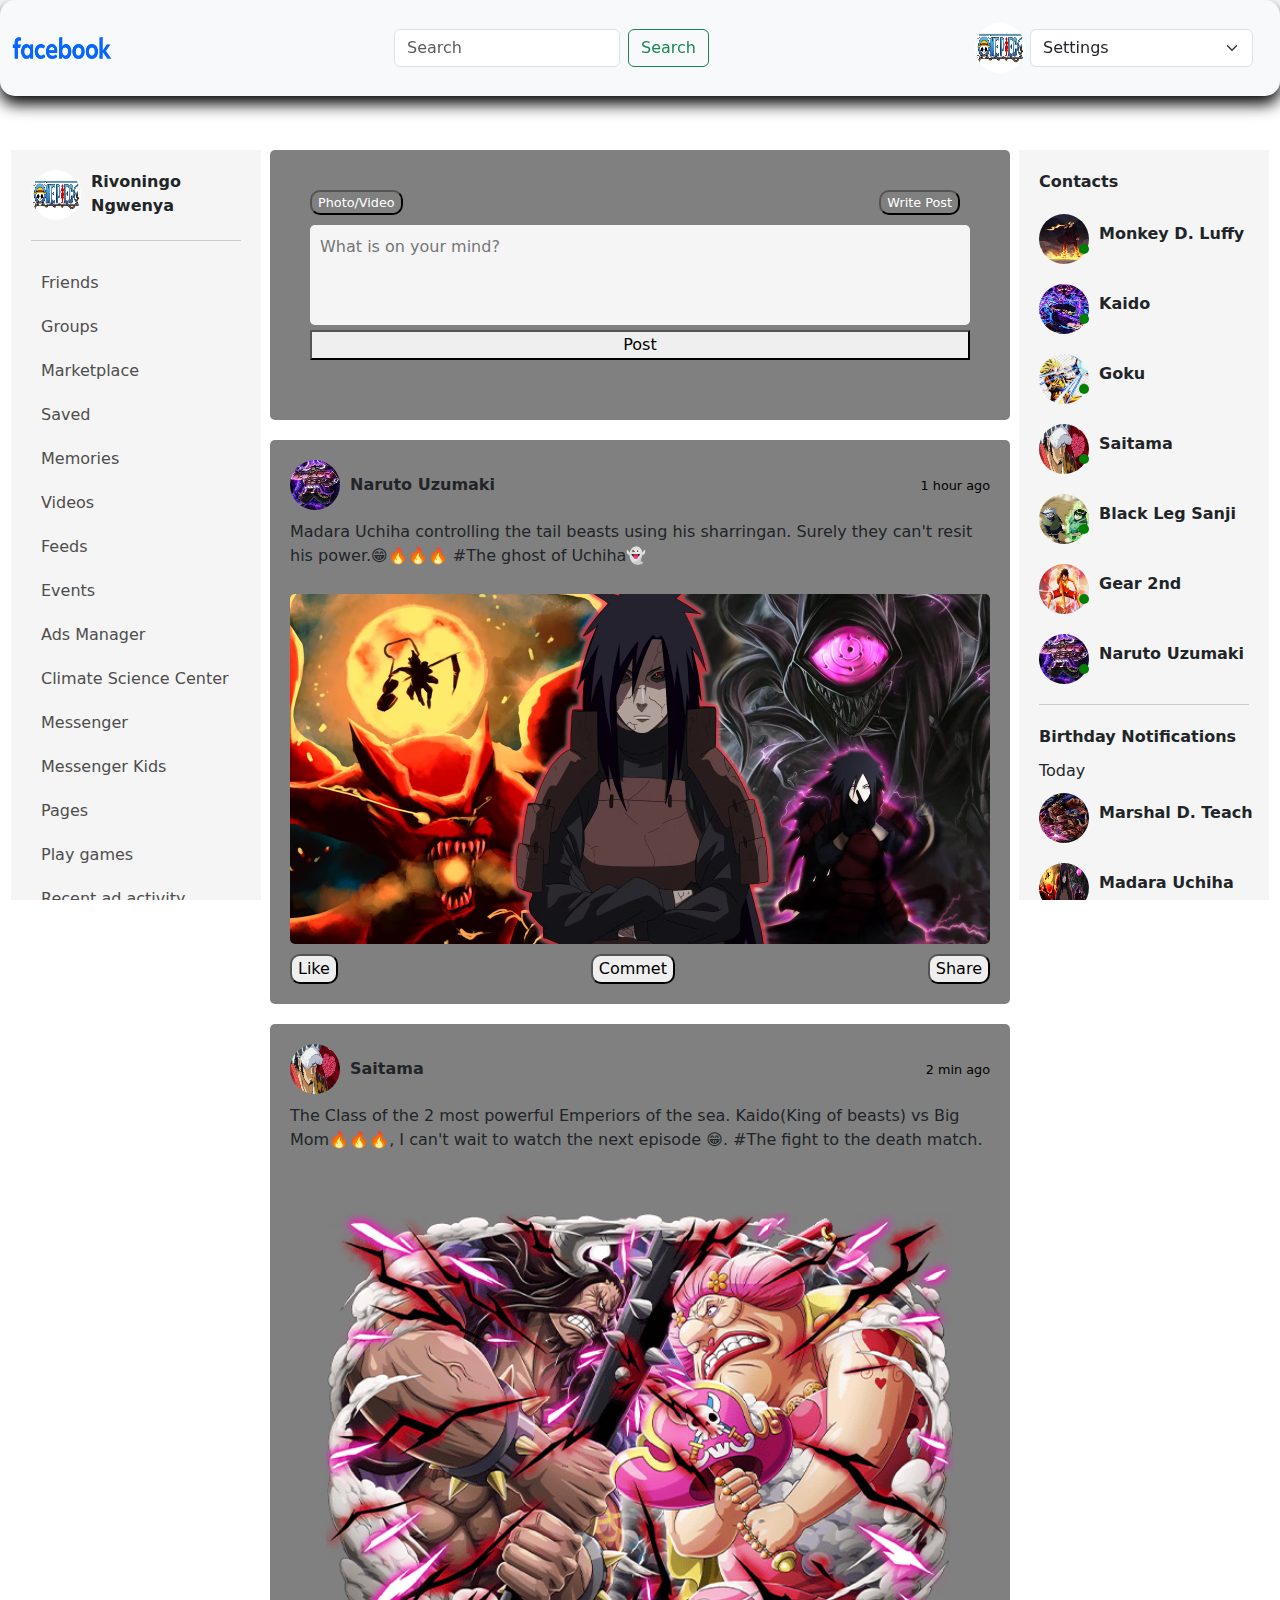
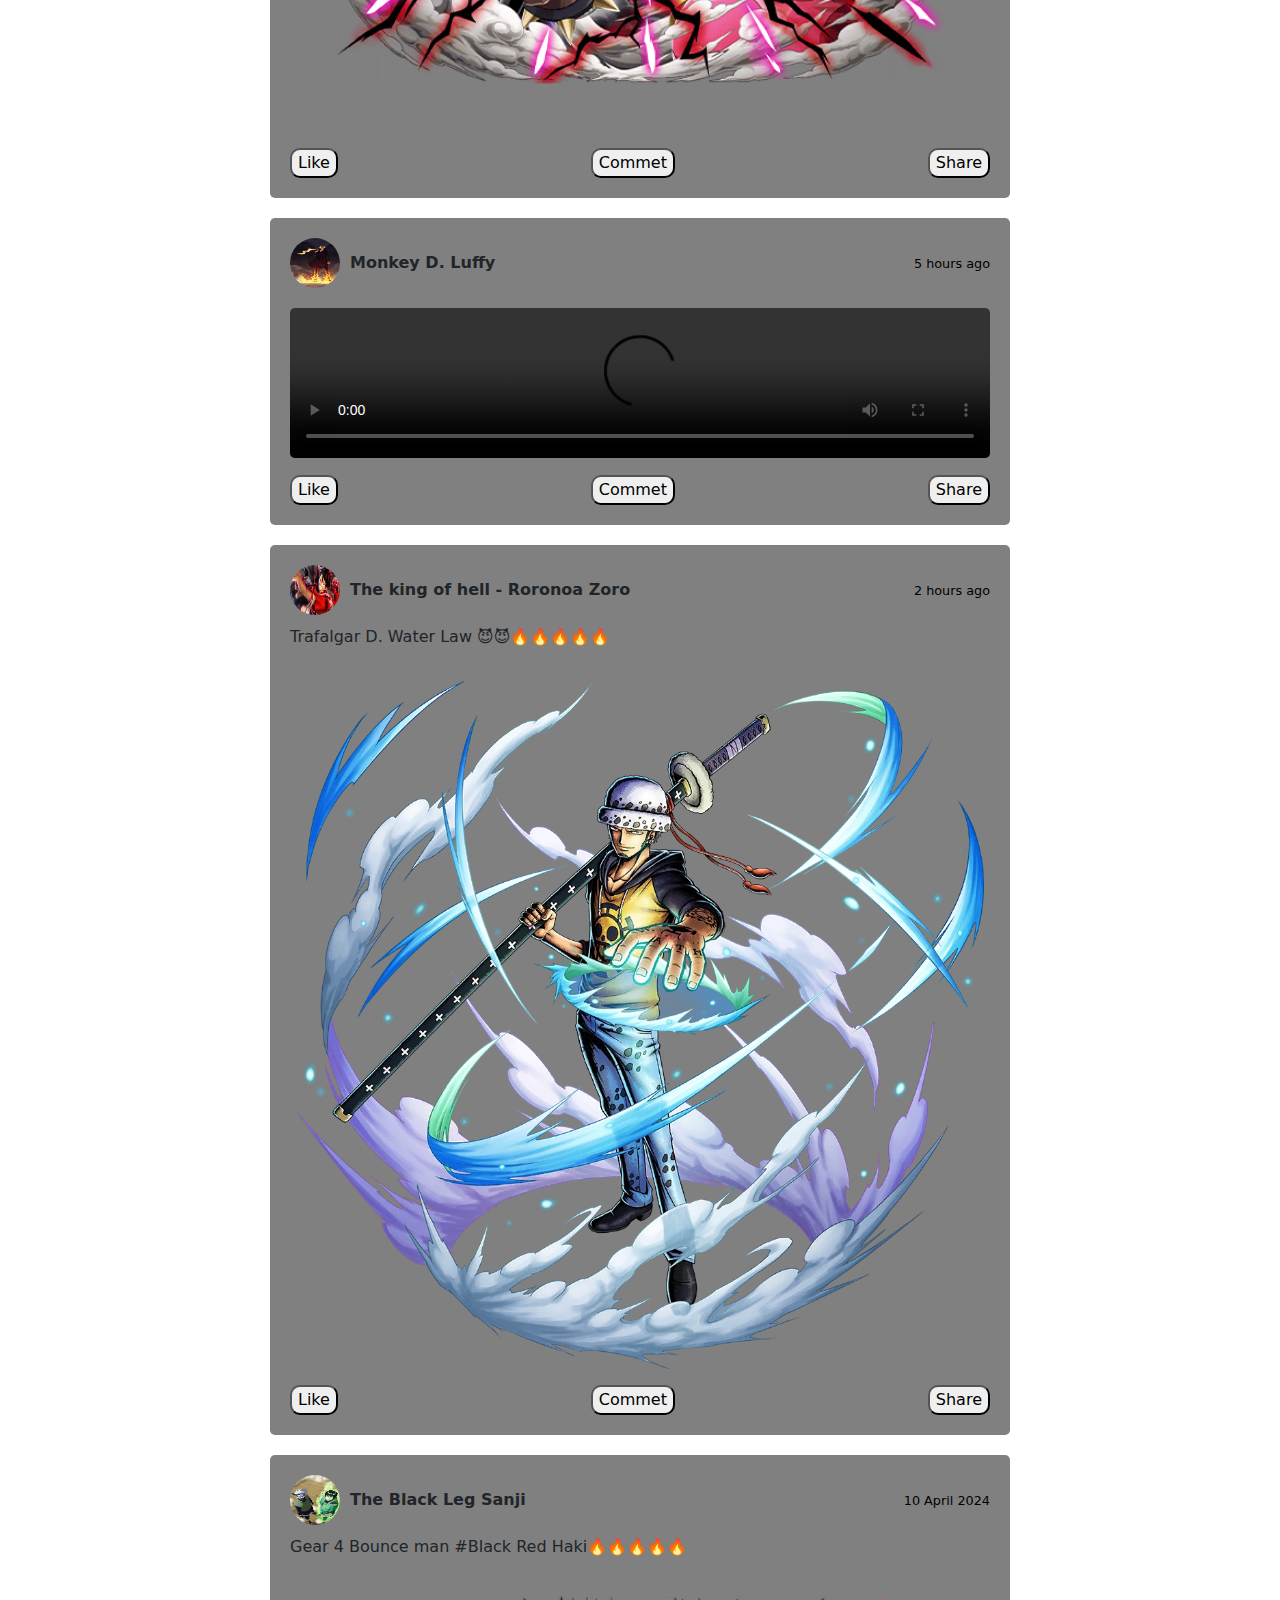
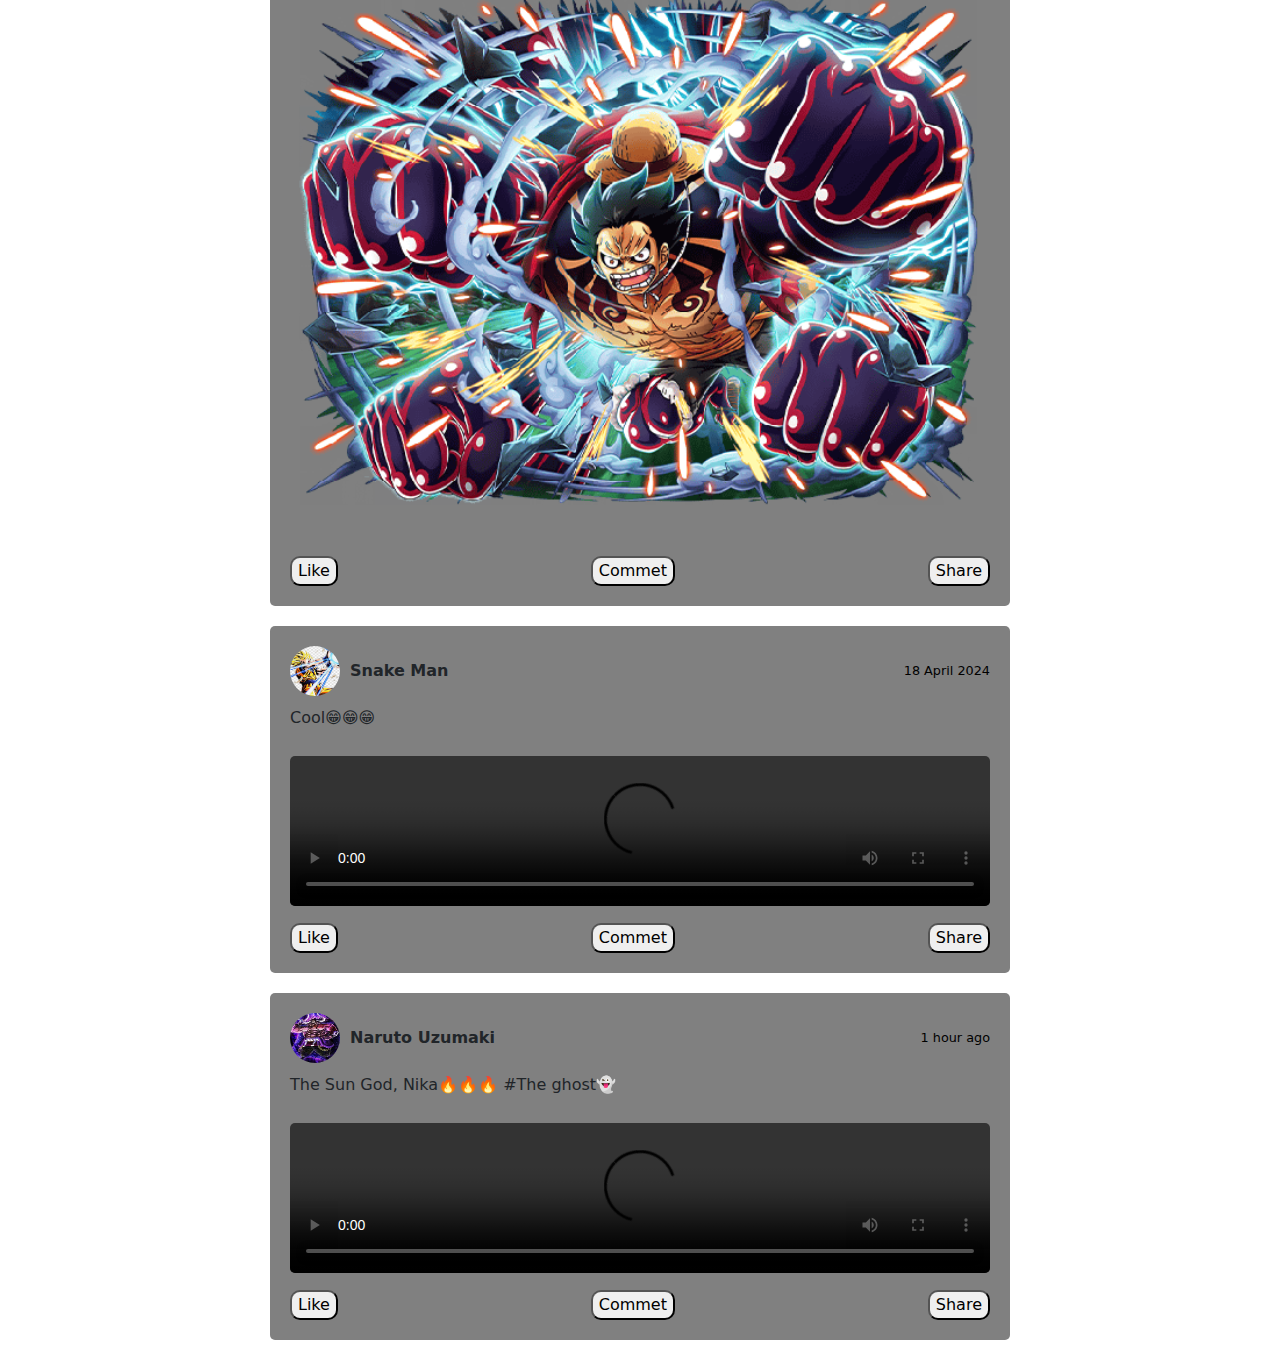
==== index.html @ b3491f59 "facebook layout" ====
<!DOCTYPE html>
<html lang="en">

<head>
    <meta charset="UTF-8">
    <meta name="viewport" content="width=device-width, initial-scale=1.0">
    <link rel="stylesheet" href="https://cdnjs.cloudflare.com/ajax/libs/font-awesome/6.5.2/css/all.min.css"
        integrity="sha512-SnH5WK+bZxgPHs44uWIX+LLJAJ9/2PkPKZ5QiAj6Ta86w+fsb2TkcmfRyVX3pBnMFcV7oQPJkl9QevSCWr3W6A=="
        crossorigin="anonymous" referrerpolicy="no-referrer" />
    <link rel="stylesheet" href="https://cdn.jsdelivr.net/npm/bootstrap@5.3.3/dist/css/bootstrap.min.css"
        integrity="sha384-QWTKZyjpPEjISv5WaRU9OFeRpok6YctnYmDr5pNlyT2bRjXh0JMhjY6hW+ALEwIH" crossorigin="anonymous">
    <link rel="stylesheet" href="style.css">
    <title>Facebook Page</title>

</head>

<body>
    <!-- Nav Bar -->

    <header>
        <nav class="navbar navbar-expand-lg navbar-light bg-light fixed-top">
            <div class="container-fluid">
                <a class="navbar-brand" href="#">
                    <img src="Facebook-Logo.png" alt="Facebook Logo" width="100" height="70">
                </a>
                <button class="navbar-toggler" type="button" data-bs-toggle="collapse"
                    data-bs-target="#navbarSupportedContent" aria-controls="navbarSupportedContent"
                    aria-expanded="false" aria-label="Toggle navigation">
                    <span class="navbar-toggler-icon"></span>
                </button>
                <div class="collapse navbar-collapse" id="navbarSupportedContent">

                    <!-- Search Bar -->

                    <div class="mx-auto order-0">
                        <form class="d-flex">
                            <input class="form-control me-2" type="search" placeholder="Search" aria-label="Search">
                            <button class="btn btn-outline-success" type="submit">Search</button>
                        </form>
                    </div>

                    <!-- Profile -->

                    <div class="order-lg-2 ms-lg-8 me-lg-9">
                        <img src="0.png" alt="Profile Picture" class="rounded-circle" width="50" height="50">
                        <div class="nav-dropdown">
                            <select id="dropdown" class="form-select">
                                <option value="">Settings</option>
                                <option value="option1">Orders and Payments</option>
                                <option value="option2">Dark mode</option>
                                <option value="option3">Languages</option>
                                <option value="option4">Data saver mode</option>
                                <option value="option5">Clear space</option>
                            </select>
                        </div>
                    </div>
                </div>
            </div>
        </nav>
    </header>

    <!-- -------------------------------------------------------------------------------------------------------- -->


    <main>
        <div class="container-fluid max-2">
            <div class="row">
                <div class="lsidebar col-sm-3">
                    <div class="sidebar col-md-3">
                        <div class="sidebar-profile">
                            <img src="0.png" alt="Profile" class="img-fluid">
                            <div class="sidebar-profile-name">Rivoningo Ngwenya</div>
                        </div>

                        <!-- Divider line -->

                        <div class="sidebar-divider"></div>

                        <!-- Side bar menu -->

                        <div class="sidebar-menu">
                            <a href="#" class="d-block">
                                <i class="fa-solid fa-user-group"></i>
                                Friends
                            </a>
                            <a href="#"><i class="fa-solid fa-people-group"></i>
                                Groups
                            </a>
                            <a href="#">
                                <i class="fa-solid fa-shop"></i>
                                Marketplace
                            </a>
                            <a href="#">
                                <i class="fa-solid fa-bookmark"></i>
                                Saved
                            </a>
                            <a href="#">
                                <i class="fa-solid fa-clock"></i>
                                Memories
                            </a>
                            <a href="#">
                                <i class="fa-brands fa-youtube"></i>
                                Videos
                            </a>
                            <a href="#">

                                <i class="fa-solid fa-clock"></i>
                                Feeds</a>

                            <a href="#">
                                <i class="fa-solid fa-calendar-days"></i>
                                Events
                            </a>
                            <a href="#">
                                <i class="fa-brands fa-adversal"></i>
                                Ads Manager
                            </a>
                            <a href="#">
                                <i class="fa-solid fa-seedling"></i>
                                Climate Science Center
                            </a>
                            <a href="#">
                                <i class="fa-brands fa-facebook-messenger"></i>
                                Messenger
                            </a>
                            <a href="#">
                                <i class="fa-brands fa-signal-messenger"></i>
                                Messenger Kids
                            </a>
                            <a href="#">
                                <i class="fa-solid fa-flag"></i>
                                Pages
                            </a>
                            <a href="#">
                                <i class="fa-solid fa-gamepad"></i>
                                Play games
                            </a>
                            <a href="#">
                                <i class="fa-solid fa-image"></i>
                                Recent ad activity
                            </a>
                            <a href="#">
                                <i class="fa-solid fa-heart"></i>
                                Fundraisers
                            </a>
                            <a href="#">
                                <i class="fa-solid fa-credit-card"></i>
                                Orders and payments
                            </a>
                        </div>

                        <!-- Divider Line -->

                        <div class="sidebar-divider"></div>

                        <div class="sidebar-menu"> Your Shortcut 
                            <a href="#" class="d-block">
                                <i class="fa-solid fa-dragon"></i>
                                Class of Titans
                            </a>

                            <a href="#" class="d-block">
                                <i class="fa-solid fa-headset"></i>
                                Music
                            </a>

                            <a href="#" class="d-block">
                                <i class="fa-solid fa-ghost"></i>
                                Pacman
                            </a>

                        </div>

                         <!-- Divider Line -->

                         <div class="sidebar-divider"></div>

                        <!-- Footer -->

                        <footer class="footer">
                            <a href="#">About.</a>
                            <a href="#">Privacy.</a>
                            <a href="#">Terms.</a>
                            <a href="#">Advertising.</a>
                            <a href="#">Ad Choice.</a>
                            <a href="#">Cookies.</a>
                            <a href="#">More.</a>
                            <a href="#">Anime © 2024</a>
                        </footer>
                    </div>
                </div>


                <!-- Right Side Bar -->

                <!-- Online Friends -->

                <div class="rsidebar col-sm-3">
                    <div class="right-sidebar col-md-3">
                        <div class="right-sidebar-title">Contacts</div>

                        <div class="right-sidebar-friend">
                            <img src="4.png" alt="Friend 1">
                            <div class="right-sidebar-friend-status online"></div>
                            <div class="right-sidebar-friend-name">Monkey D. Luffy</div>
                        </div>

                        <div class="right-sidebar-friend">
                            <img src="3.png" alt="Friend 2">
                            <div class="right-sidebar-friend-status online"></div>
                            <div class="right-sidebar-friend-name">Kaido</div>

                        </div>

                        <div class="right-sidebar-friend">
                            <img src="13.png" alt="Friend 3">
                            <div class="right-sidebar-friend-status online"></div>
                            <div class="right-sidebar-friend-name">Goku</div>
                        </div>

                        <div class="right-sidebar-friend">
                            <img src="7.png" alt="Friend 4">
                            <div class="right-sidebar-friend-status online"></div>
                            <div class="right-sidebar-friend-name">Saitama</div>
                        </div>

                        <div class="right-sidebar-friend">
                            <img src="9.png" alt="Friend 5">
                            <div class="right-sidebar-friend-status online"></div>
                            <div class="right-sidebar-friend-name">Black Leg Sanji</div>
                        </div>

                        <div class="right-sidebar-friend">
                            <img src="1.png" alt="Friend 6">
                            <div class="right-sidebar-friend-status online"></div>
                            <div class="right-sidebar-friend-name">Gear 2nd</div>
                        </div>

                        <div class="right-sidebar-friend">
                            <img src="2.png" alt="Friend 7">
                            <div class="right-sidebar-friend-status online"></div>
                            <div class="right-sidebar-friend-name">Naruto Uzumaki</div>
                        </div>
                        <!-- --------------------------------------------------------------------------------------------------- -->

                        <div class="right-sidebar-divider"></div>
                        <div class="right-sidebar-title">Birthday Notifications</div>
                        <div class="right-sidebar-content">

                            <!-- Birthday Notifications Content -->

                            <div class="right-sidebar-birhday-date">Today

                                <div class="right-sidebar-birthday">
                                    <div class="right-sidebar-birthday-name">Marshal D. Teach</div>
                                    <img src="5.png" alt="Friend 1">
                                </div>

                                <div class="right-sidebar-birthday">
                                    <div class="right-sidebar-birthday-name">Madara Uchiha</div>
                                    <img src="10.png" alt="Friend 2">
                                </div>

                                <div class="right-sidebar-birthday">
                                    <div class="right-sidebar-birthday-name">Nami</div>
                                    <img src="8.png" alt="Friend 3">
                                </div>

                            </div>
                            <div class="right-sidebar-divider"></div>
                            <!-- Tomorrow Birthday -->

                            <div class="right-sidebar-birthday-date">Tomorrow

                                <div class="right-sidebar-birthday">
                                    <div class="right-sidebar-birthday-tomorrow">Black Leg Sanji</div>
                                    <img src="9.png" alt="Friend 1">
                                </div>

                                <div class="right-sidebar-birthday">
                                    <div class="right-sidebar-birthday-tomorrow">Kaido</div>
                                    <img src="3.png" alt="Friend 2">
                                </div>
                            </div>

                            <!-- Day after -->
                            <div class="right-sidebar-divider"></div>
                            <div class="right-sidebar-birthday-date"> 25 April 2024

                                <div class="right-sidebar-birthday">
                                    <div class="right-sidebar-birthday-tomorrow">Saitama</div>
                                    <img src="7.png" alt="Friend 1">
                                </div>

                                <div class="right-sidebar-birthday">
                                    <div class="right-sidebar-birthday-tomorrow">Rock Lee</div>
                                    <img src="6.png" alt="Friend 1">
                                </div>

                                <div class="right-sidebar-birthday">
                                    <div class="right-sidebar-birthday-tomorrow">Monkey D. Luffy</div>
                                    <img src="4.png" alt="Friend 1">
                                </div>
                            </div>
                        </div>
                    </div>
                </div>



                <!-- Main Content -->

                <div class="main-content">
                    <!-- Post creation box -->

                    <div class="post-creation-box">
                        <!-- Post creation box content -->
                        <div class="post-creation-box">
                            <div class="post-creation-options">
                                <button class="post-option">Photo/Video</button>
                                <button class="post-option">Write Post</button>
                            </div>
                            <textarea class="post-textarea" placeholder="What is on your mind?"></textarea>
                            <button class="post-submit">Post</button>
                        </div>
                    </div>

                    <!-- Posts content -->

                    <div class="feed">
                        <div class="post">
                            <div class="post-header">
                                <img class="post-profile-image" src="2.png" alt="Profile">
                                <div class="post-user-name">Naruto Uzumaki</div>
                                <div class="post-time">1 hour ago</div>
                            </div>
                            <div class="post-content">
                                <p>Madara Uchiha controlling the tail beasts using his sharringan. Surely they can't
                                    resit his power.😁🔥🔥🔥
                                    #The ghost of Uchiha👻</p>
                                <img class="post-image" src="10.png" alt="Post Image">
                            </div>
                            <fieldset>
                                <div class="post-options">

                                    <button class="post-like">Like</button>
                                    <button class="post-comment">Commet</button>
                                    <button class="post-share">Share</button>
                                </div>
                            </fieldset>
                        </div>

                        <!-- Add more posts -->

                        <div class="post">
                            <div class="post-header">
                                <img class="post-profile-image" src="7.png" alt="Profile">
                                <div class="post-user-name">Saitama</div>
                                <div class="post-time">2 min ago</div>
                            </div>
                            <div class="post-content">
                                <p>The Class of the 2 most powerful Emperiors of the sea. Kaido(King of beasts) vs
                                    Big Mom🔥🔥🔥,
                                    I can't wait to watch the next episode 😁. #The fight to the death match.</p>
                                <img class="post-image" src="8.png" alt="Post Image">
                            </div>
                            <fieldset>
                                <div class="post-options">
                                    <button class="post-like">Like</button>
                                    <button class="post-comment">Commet</button>
                                    <button class="post-share">Share</button>
                                </div>
                            </fieldset>
                        </div>

                        <!-- Add more posts -->

                        <div class="post">
                            <div class="post-header">
                                <img class="post-profile-image" src="4.png" alt="Profile">
                                <div class="post-user-name">Monkey D. Luffy</div>
                                <div class="post-time">5 hours ago</div>
                            </div>
                            <div class="post-content">
                                <video class="post-image" controls>
                                    <source src="Zoro Defeats King _ One Piece.mp4" type="video/mp4">
                                </video>
                            </div>
                            <fieldset>
                                <div class="post-options">
                                    <button class="post-like">Like</button>
                                    <button class="post-comment">Commet</button>
                                    <button class="post-share">Share</button>
                                </div>
                            </fieldset>
                        </div>

                        <!-- Add more posts -->

                        <div class="post">
                            <div class="post-header">
                                <img class="post-profile-image" src="11.png" alt="Profile">
                                <div class="post-user-name">The king of hell - Roronoa Zoro</div>
                                <div class="post-time">2 hours ago</div>
                            </div>
                            <div class="post-content">
                                <p>Trafalgar D. Water Law 😈😈🔥🔥🔥🔥🔥</p>
                                <img class="post-image" src="6.png" alt="Post Image">
                            </div>
                            <fieldset>
                                <div class="post-options">
                                    <button class="post-like">Like</button>
                                    <button class="post-comment">Commet</button>
                                    <button class="post-share">Share</button>
                                </div>
                            </fieldset>
                        </div>

                        <!-- Add more posts -->

                        <div class="post">
                            <div class="post-header">
                                <img class="post-profile-image" src="9.png" alt="Profile">
                                <div class="post-user-name">The Black Leg Sanji</div>
                                <div class="post-time">10 April 2024</div>
                            </div>
                            <div class="post-content">
                                <p> Gear 4 Bounce man #Black Red Haki🔥🔥🔥🔥🔥</p>
                                <img class="post-image" src="12.png" alt="Post Image">
                            </div>
                            <fieldset>
                                <div class="post-options">
                                    <button class="post-like">Like</button>
                                    <button class="post-comment">Commet</button>
                                    <button class="post-share">Share</button>
                                </div>
                            </fieldset>
                        </div>

                        <!-- Add more posts -->

                        <div class="post">
                            <div class="post-header">
                                <img class="post-profile-image" src="13.png" alt="Profile">
                                <div class="post-user-name">Snake Man</div>
                                <div class="post-time">18 April 2024</div>
                            </div>
                            <div class="post-content">
                                <p>Cool😁😁😁</p>
                                <video class="post-image" controls>
                                    <source src="Snake-Man Luffy vs Kaido _ One Piece.mp4" type="video/mp4">
                                </video>
                            </div>
                            <fieldset>
                                <div class="post-options">
                                    <button class="post-like">Like</button>
                                    <button class="post-comment">Commet</button>
                                    <button class="post-share">Share</button>
                                </div>
                            </fieldset>
                        </div>

                        <!-- Add more posts -->

                        <div class="post">
                            <div class="post-header">
                                <img class="post-profile-image" src="2.png" alt="Profile">
                                <div class="post-user-name">Naruto Uzumaki</div>
                                <div class="post-time">1 hour ago</div>
                            </div>
                            <div class="post-content">
                                <p>The Sun God, Nika🔥🔥🔥
                                    #The ghost👻</p>
                                <video class="post-image" controls>
                                    <source src="Luffy Gear 5 Defeats Awakened Lucci Again (English Sub).mp4"
                                        type="video/mp4">
                                </video>
                            </div>
                            <fieldset>
                                <div class="post-options">

                                    <button class="post-like">Like</button>
                                    <button class="post-comment">Commet</button>
                                    <button class="post-share">Share</button>
                                </div>
                            </fieldset>
                        </div>
                    </div>
                </div>

            </div>
        </div>
        </div>
    </main>



</body>

</html>
---- style.css ----
/* Top Nav bar */

nav 
{
    box-shadow: 0px 8px 16px 0px rgba(0, 0, 0, 5);
    border-radius: 15px;
}

.nav-dropdown 
{
    position: relative;
    display: inline-block;
    margin-right: 15px;
}

/* End of top nav bar */

/* ------------------------------------------------- */

/* Left sidebar */

.sidebar
{
    overflow-y: auto;
    width: 250px;
    background-color: whitesmoke;
    position: fixed;
    top: 150px;
    left: 11px;
    height: calc(100vh - 150px);
    padding: 20px;

}

.sidebar-profile 
{
    display: flex;
}

.sidebar-profile img, .sidebar-profile-name 
{
    width: 50px;
    height: 50px;
    border-radius: 50%;
    margin-right: 10px;
    font-weight: bold;
}

.sidebar-divider 
{
    border-bottom: 1px solid #ccc;
    margin: 20px 0;
}

.sidebar-menu a
{
    display: block;
    padding: 10px;
    color: #4e4d4d;
    text-decoration: none;
    cursor: pointer;
}

.sidebar-menu a:hover 
{
    background-color: #f1f1f1;
}

/* End of left sidebar */

/* -------------------------------------------- */

/* Right side bar */


.right-sidebar 
{
    overflow-y: auto;
    width: 250px;
    background-color: whitesmoke;
    position: fixed;
    top: 150px;
    right: 11px;
    height: calc(100vh - 150px);
    padding: 20px;
}

.right-sidebar-title 
{
    font-weight: bold;
    margin-bottom: 10px;
}

.right-sidebar-friend 
{
    display: flex;
    align-items: center;
    margin-bottom: 10px;
}

.right-sidebar-friend img
{
    width: 50px;
    height: 50px;
    border-radius: 50%;
    margin-right: 10px;
    margin-top: 10px;
    position: relative;
    cursor: pointer;
}

.right-sidebar-friend-name 
{
    font-weight: bold;  
    cursor: pointer;  
}

 .right-sidebar-friend-status 
{
    width: 10px;
    height: 10px;
    border-radius: 50%;
    background-color: green;
    position: absolute;
    margin-top: 30px;
    margin-left: 40px;
} 

.right-sidebar-divider 
{
    border-bottom: 1px solid #ccc;
    margin: 20px 0;
}

.right-sidebar-birthday 
{
    cursor: pointer;
    display: flex;
    align-items: center;
    margin-bottom: 10px;
}

.right-sidebar-birthday-name
{
    position: absolute;
    margin-left: 60px;
    font-weight: bold;
}

.right-sidebar-birthday img 
{
    margin-top: 10px;
    width: 50px;
    height: 50px;
    border-radius: 50%;
}

.right-sidebar-birthday-tomorrow
{
    font-weight: bold;
    position: absolute;
    margin-left: 60px;
}

.right-sidebar-birthday-after
{
    font-weight: bold;
    position: absolute;
    margin-left: 60px;
}

/* End of right side bar */

/* ------------------------------------------------ */

/* Main Content */

.main-content 
{
    display: flex;
    flex-direction: column;
    width: 100%;
    padding-top: 150px;
    padding-left: 270px;
    padding-right: 270px;
}

.post-creation-box 
{
    display: flex;
    flex-direction: column;
    background-color: gray;
    padding: 20px;
    border-radius: 5px;
    margin-bottom: 20px;
}

.post-creation-options 
{
    display: flex;
    justify-content: space-between;
    margin-bottom: 10px;
}

.post-textarea {
    border: none;
    background-color: #f5f5f5;
    padding: 10px;
    border-radius: 5px;
    resize: none;
    height: 100px;
}

.post-submit
{
    margin-top: 5px;
    cursor: pointer;
}

.post {
    display: flex;
    flex-direction: column;
    background-color: gray;
    padding: 20px;
    border-radius: 5px;
    margin-bottom: 20px;
}


.post-header {
    display: flex;
    align-items: center;
    margin-bottom: 10px;
}

.post-profile-image {
    width: 50px;
    height: 50px;
    border-radius: 50%;
    margin-right: 10px;
    cursor: pointer;
}

.post-user-name 
{
    font-weight: bold;
    margin-right: auto;
    cursor: pointer;
}

.post-user-name:hover
{
    text-decoration: underline;
}

.post-time {
    font-size: 0.8em;
    color: black;
}

.post-content {
    margin-bottom: 10px;
}

.post-image {
    width: 100%;
    border-radius: 5px;
    margin-top: 10px;
}

.post-options {
    display: flex;
    justify-content: space-between;
}

.post-option 
{
    background-color: transparent;
    border-radius: 10px;
    color: white;
    cursor: pointer;
    font-size: 0.8em;
    margin-right: 10px;
   
}

.post-option:hover {
    text-decoration: underline;
}

.post-like, .post-comment, .post-share
{
    cursor: pointer;
    border-radius: 10px;
}

fieldset
{
    border-radius: 10px;
}

.sidebar-icon button
{
    margin-top: 20px;
}

@media (max-width:763px) 
{
    .lsidebar, .rsidebar
    {
        display: none;
    }
    .nav-search input {
        width: 100%; 
    }
    
}

/* Different divices */
/* Styles for extra small screens */
@media (max-width: 575.98px) {
    .nav-search input {
        width: 100%; 
    }
    
    .sidebar, .right-sidebar {
        width: 100%; 
        left: 0;
        right: 0;
    }

    .main-content {
        padding-left: 10px;
        padding-right: 10px;
    }
}

@media (min-width: 991px) 
{
    #left{display: none;}
}

@media (min-width: 768px) 
{ 
    .navbar-expand-lg .order-lg-2 
    { 
        flex-grow: 100%; 
    } 
}
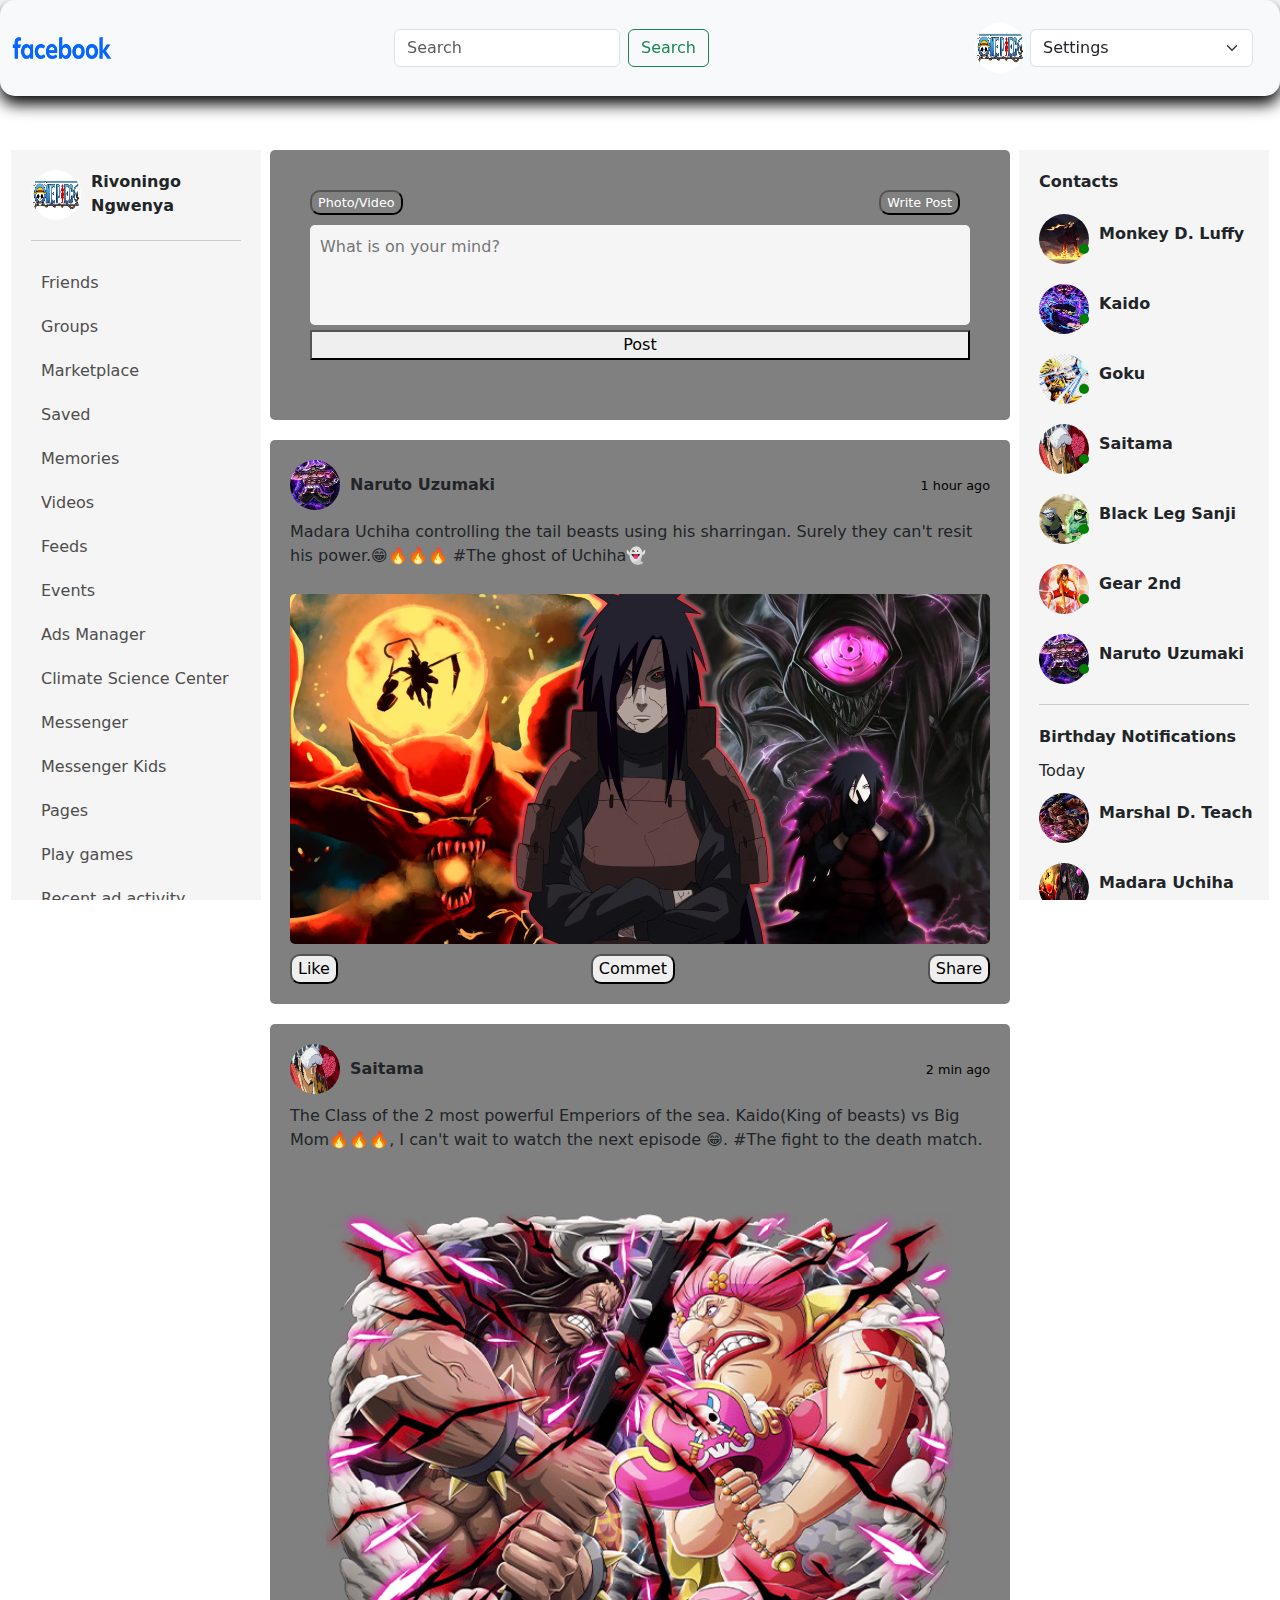
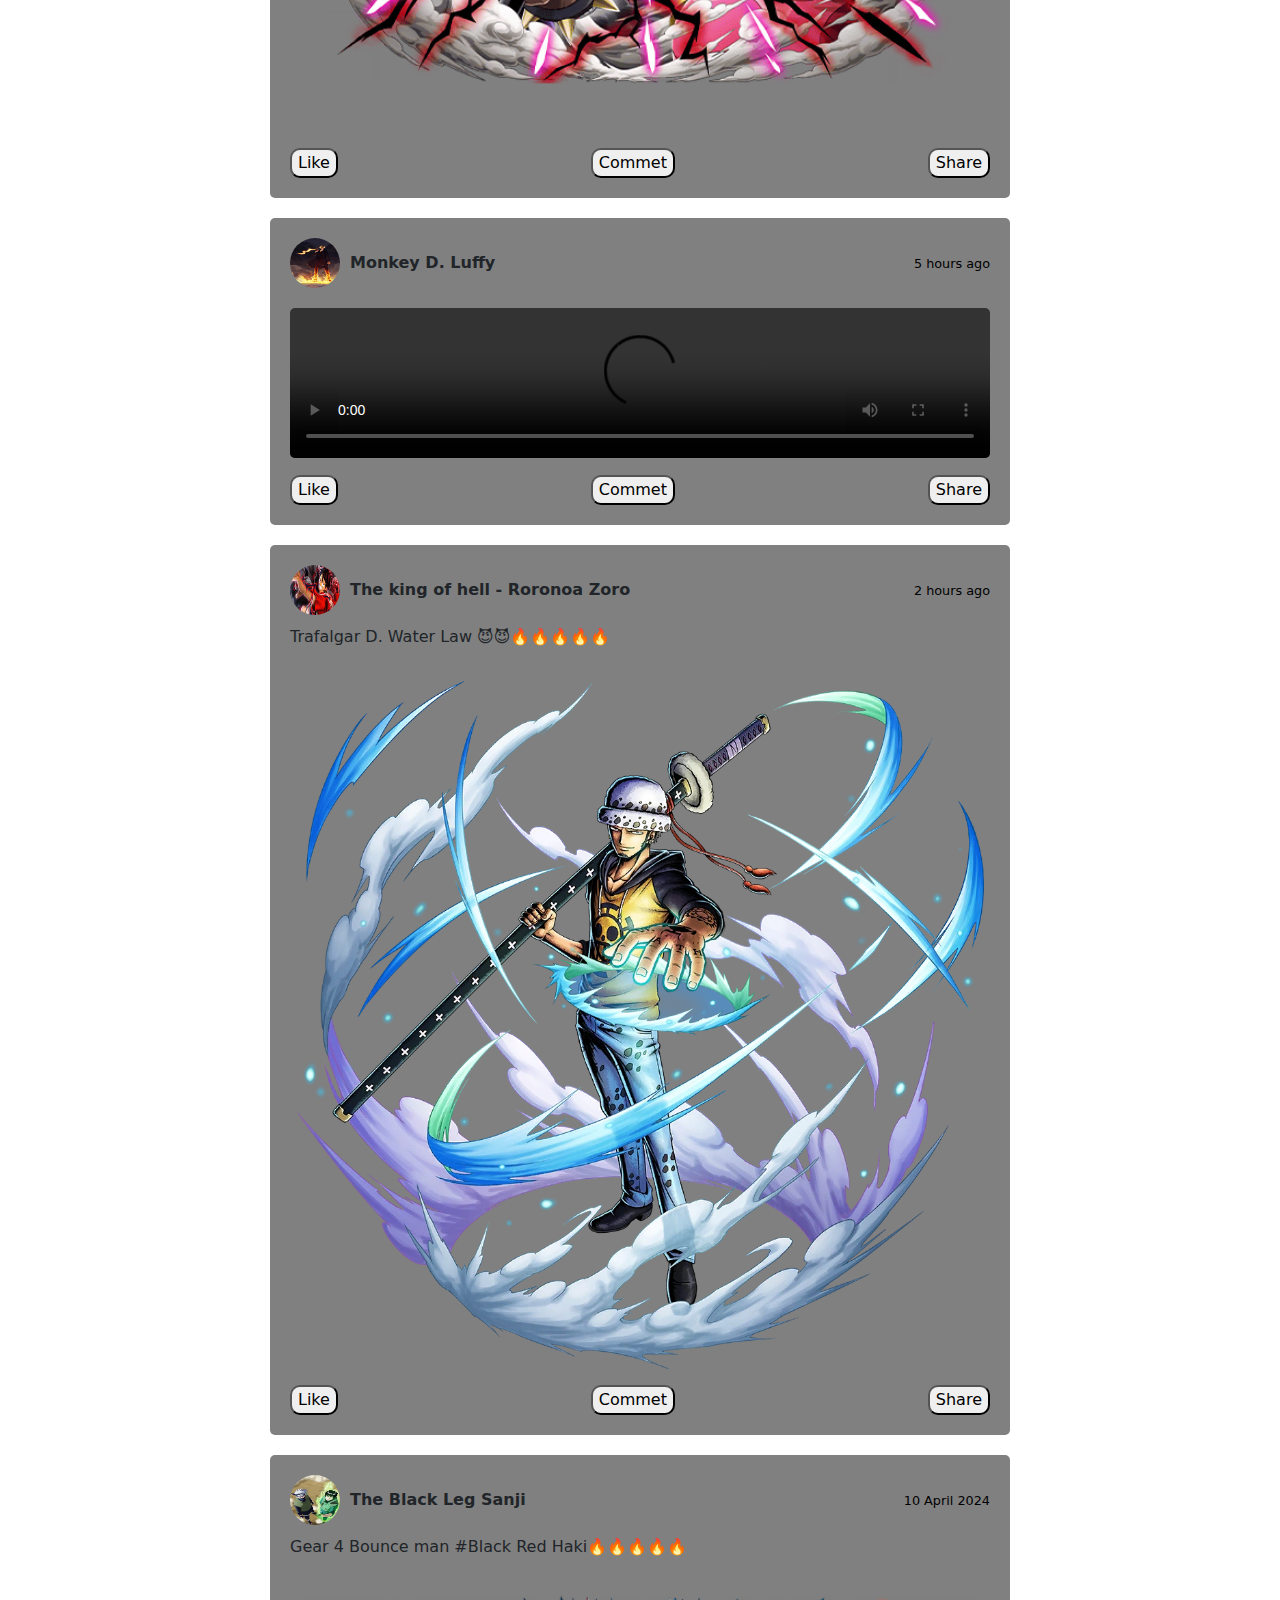
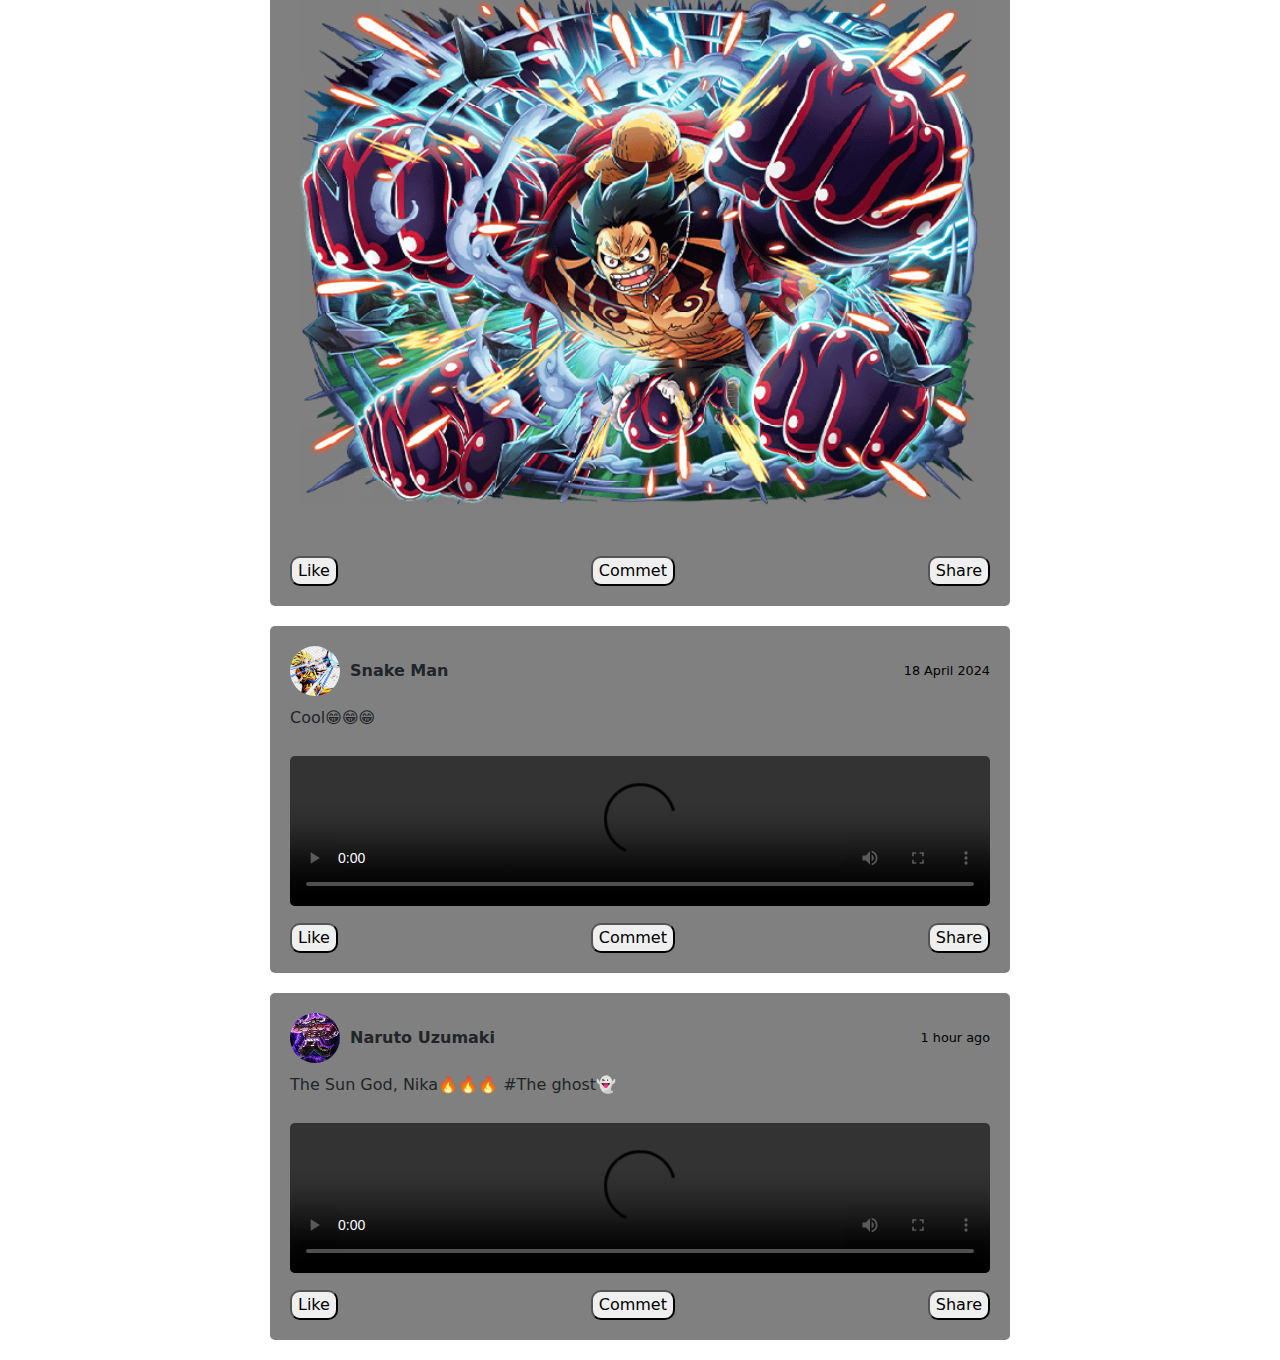
==== commit 06d499ca: "facebook layout" ====
--- a/index.html
+++ b/index.html
@@ -493,7 +493,10 @@
         </div>
     </main>
 
-
+    <script src="https://cdn.jsdelivr.net/npm/@popperjs/core@2.11.8/dist/umd/popper.min.js" 
+    integrity="sha384-I7E8VVD/ismYTF4hNIPjVp/Zjvgyol6VFvRkX/vR+Vc4jQkC+hVqc2pM8ODewa9r" crossorigin="anonymous"></script>
+    <script src="https://cdn.jsdelivr.net/npm/bootstrap@5.3.3/dist/js/bootstrap.min.js" 
+    integrity="sha384-0pUGZvbkm6XF6gxjEnlmuGrJXVbNuzT9qBBavbLwCsOGabYfZo0T0to5eqruptLy" crossorigin="anonymous"></script>
 
 </body>
 
--- a/style.css
+++ b/style.css
@@ -294,16 +294,6 @@
     border-radius: 10px;
 }
 
-fieldset
-{
-    border-radius: 10px;
-}
-
-.sidebar-icon button
-{
-    margin-top: 20px;
-}
-
 @media (max-width:763px) 
 {
     .lsidebar, .rsidebar
